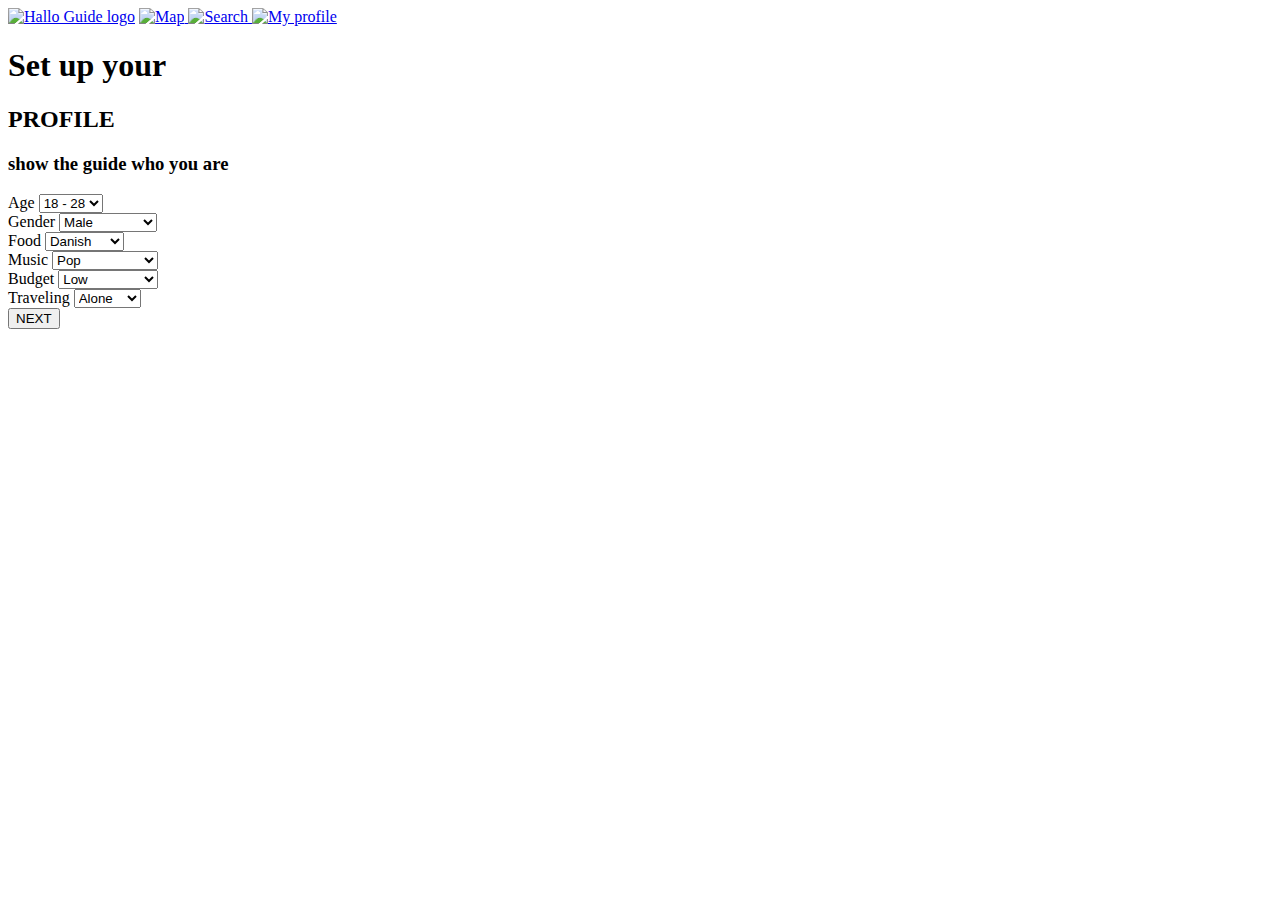
==== profile.html @ cd6b3743 "HTML validated" ====
<!DOCTYPE html>
<html lang="en">

<head>
    <meta charset="UTF-8">
    <title>Hallo Guide - Your local guide</title>
    <meta name="description" content="Your local guide to your likely favorites around the globe. Share your experiences and learn the inside tips of every city.">
    <meta name="viewport" content="width=device-width, initial-scale=1">
    <link rel="stylesheet" href="css/style.css">
    <link rel="icon" href="immg/smileyfav.png" type="image/png">
    <link href="https://fonts.googleapis.com/css?family=Work+Sans:100,200,300,400,500,600,700,800,900" rel="stylesheet">
</head>

<body>
<header>
    <a href="index.html"><img src="immg/hallo-logo.png" alt="Hallo Guide logo"></a>
    <a href=coffee.html>
    <img src="immg/map.png" class="profile" alt="Map">
    </a>
    <a href=search.html>
    <img src="immg/search.png" class="profile" alt="Search">
    </a>
    <a href=profile.html>
    <img src="immg/profile-grey.png" class="profile" alt="My profile">
    </a>
</header>
    <div id="headerz">
        <h1>Set up your</h1>
        <h2>PROFILE</h2>
        <h3>show the guide who you are</h3>
    </div>
    <div class="flexc">
        <article>
            <section>
                <td>Age</td>
                <td><select name="alder">
    <option value="1828">18 - 28</option>
    <option value="1828">29 - 38</option>
    <option value="1828">39 - 49</option>
    <option value="1828">50 - 65</option>
    <option value="1828">66+</option>
</select></td>
            </section>
            <section>
                <td>Gender</td>
                <td><select name="alder">
    <option value="1828">Male</option>
        <option value="1828">Female</option>
    <option value="1828">Transgender</option>
       </select></td>
            </section>
            <section>
                <td>Food</td>
                <td><select name="alder">
    <option value="1828">Danish</option>
    <option value="1828">Italian</option>
        <option value="1828">Greek</option>
    <option value="1828">Turkish</option>
    <option value="1828">Asian</option>
    <option value="1828">Sushi</option>
    <option value="1828">Indian</option>
    <option value="1828">French</option>
    <option value="1828">Spanish</option>
    <option value="1828">American</option>      
       </select></td>
            </section>
            <section>
                <td>Music</td>
                <td><select name="alder">
                        <option value="1828">Pop</option>
        <option value="1828">Rock</option>
    <option value="1828">Heavy Metal</option>
    <option value="1828">Reggae</option>
        <option value="1828">Rap / Hip Hop</option>
    <option value="1828">Jazz</option>
        <option value="1828">Blues</option>
            <option value="1828">Indie</option>
                    <option value="1828">Soul</option>
        <option value="1828">Funk</option>
                    <option value="1828">Folk</option>
                        </select></td>
            </section>
            <section>
                <td>Budget</td>
                <td><select name="alder">
    <option value="1828">Low</option>
    <option value="1828">Low-Medium</option>
    <option value="1828">Medium</option>
    <option value="1828">Medium-high</option>
    <option value="1828">High</option>
       </select></td>
            </section>
            <section>
                <td>Traveling</td>
                <td><select name="alder">
    <option value="1828">Alone</option>
    <option value="1828">Friends</option>
    <option value="1828">Group</option>
     <option value="1828">Family</option>
    <option value="1828">Couple</option>
    <option value="1828">School</option>
</select></td>
            </section>
        </article>
        <a href="search.html" id="buzz"><button>NEXT</button></a></div>
    <script src="https://unpkg.com/scrollreveal"></script>
    <script>
        ScrollReveal().reveal('#buzz', {
            delay: 450,
            duration: 1000,
            reset: true
        });
    </script>
</body>

</html>
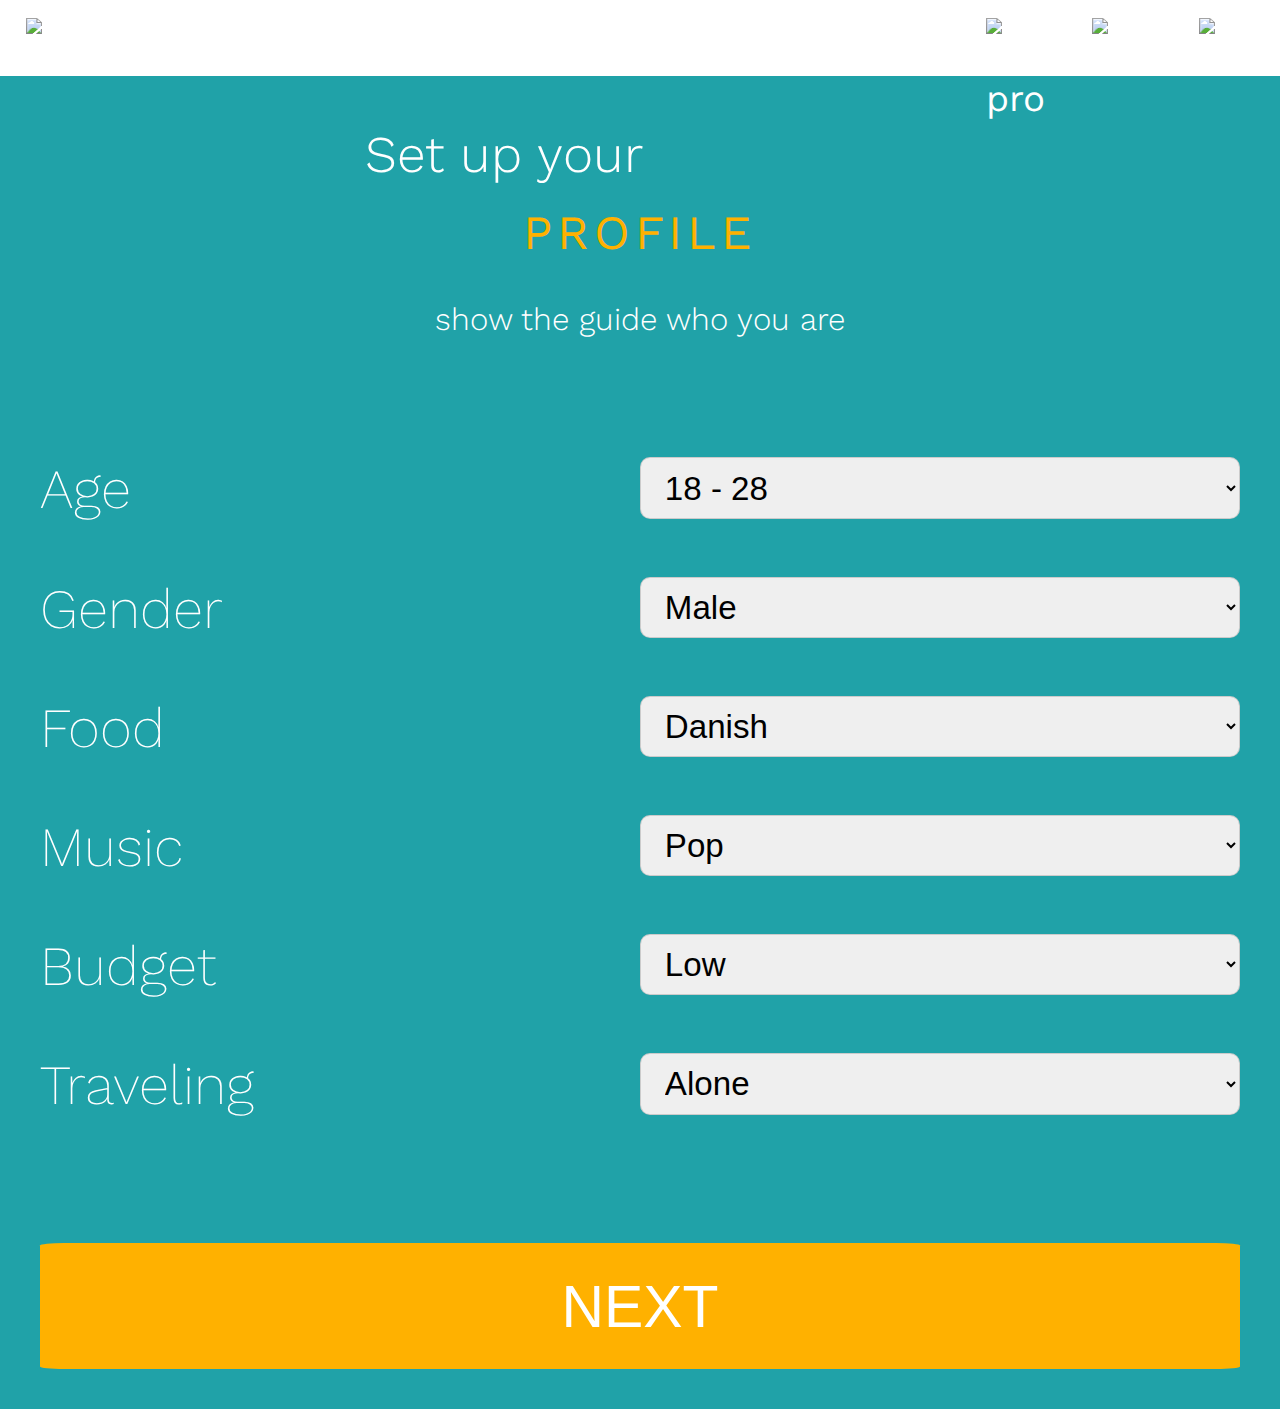
==== commit 4b2a28bf: "Add files via upload" ====
--- a/profile.html
+++ b/profile.html
@@ -7,23 +7,23 @@
     <meta name="description" content="Your local guide to your likely favorites around the globe. Share your experiences and learn the inside tips of every city.">
     <meta name="viewport" content="width=device-width, initial-scale=1">
     <link rel="stylesheet" href="css/style.css">
-    <link rel="icon" href="immg/smileyfav.png" type="image/png">
+    <link rel="icon" href="immg/hgicon.png" type="image/png">
     <link href="https://fonts.googleapis.com/css?family=Work+Sans:100,200,300,400,500,600,700,800,900" rel="stylesheet">
 </head>
 
 <body>
-<header>
-    <a href="index.html"><img src="immg/hallo-logo.png" alt="Hallo Guide logo"></a>
-    <a href=coffee.html>
+    <header>
+        <a href="index.html"><img src="immg/hallo-logo.png" alt="Hallo Guide logo"></a>
+        <a href=coffee.html>
     <img src="immg/map.png" class="profile" alt="Map">
     </a>
-    <a href=search.html>
+        <a href=search.html>
     <img src="immg/search.png" class="profile" alt="Search">
     </a>
-    <a href=profile.html>
+        <a href=profile.html>
     <img src="immg/profile-grey.png" class="profile" alt="My profile">
     </a>
-</header>
+    </header>
     <div id="headerz">
         <h1>Set up your</h1>
         <h2>PROFILE</h2>
--- a/css/style.css
+++ b/css/style.css
@@ -0,0 +1,258 @@
+html {
+    background-color: #20a2a8;
+    background-repeat: no-repeat;
+    background-position: left;
+    background-size: cover;
+    font-family: "Work Sans", sans-serif;
+    color: white;
+    width: 100%;
+    min-height: 100%;
+    font-size: 1.3em;
+}
+
+body {
+    margin: 0;
+    padding: 0;
+}
+
+#map {
+    position: absolute;
+    width: 100%;
+    height: 100%;
+}
+
+.flexc {
+    margin: 1.1em;
+}
+
+h1 {
+    margin-top: 0em;
+    font-size: 1.4em;
+    color: #fff;
+    font-weight: 300;
+    text-align: center;
+}
+
+h2 {
+    color: #ffb100;
+    margin-top: -.3em;
+    font-size: 1.3em;
+    text-align: center;
+    font-weight: 400;
+    letter-spacing: .1em;
+}
+
+h3 {
+    text-align: center;
+    font-size: .85em;
+    animation-name: hmm;
+    animation-duration: 8s;
+    animation-iteration-count: infinite;
+    font-weight: 300;
+    color: #fff;
+}
+
+a:active {
+    text-decoration: none;
+}
+
+#headerz {
+    padding: 1.3em;
+}
+
+@keyframes hmm {
+    0% {
+        opacity: 0;
+    }
+
+    5% {
+        opacity: .2;
+    }
+
+    50% {
+        opacity: 1;
+    }
+    85% {
+        opacity: .8;
+    }
+
+    100% {
+        opacity: 0;
+    }
+}
+
+header {
+    background: white;
+    width: 100%;
+    height: 100%;
+    margin-top: -1em;
+}
+
+header a:active {
+    text-decoration: none;
+}
+
+img {
+    padding-top: 1.5em;
+    padding-bottom: .2em;
+    padding-left: .4em;
+    width: 3em;
+}
+
+.profile {
+    float: right;
+    width: 1.2em;
+    padding-right: .6em;
+
+}
+
+form {
+    padding-bottom: .7em;
+    font-size: 1.6em;
+    font-weight: 300;
+}
+
+section {
+    padding-bottom: 1em;
+    font-size: 1.5em;
+    font-weight: 200;
+}
+
+select {
+    float: right;
+    width: 50%;
+    min-height: 1.85em;
+    font-size: .6em;
+    padding-left: .6em;
+    border-color: rgba(132, 132, 132, 0.33);
+    color: #000;
+    border-radius: .3em;
+}
+
+button {
+    align-items: center;
+    padding: .5em;
+    width: 100%;
+    font-size: 1.6em;
+    background: #ffb100;
+    color: white;
+    font-weight: 400;
+    border: black 0em;
+    cursor: pointer;
+    margin-top: 1.2em;
+    border-radius: 2%;
+}
+
+a {
+    color: white;
+    text-decoration: none;
+}
+
+button:hover {
+    background: rgba(255, 177, 0, 0.84);
+}
+
+/* Custommin-ize the label (the container) */
+
+.container {
+    color: white;
+    display: block;
+    position: relative;
+    padding-left: 2em;
+    cursor: pointer;
+    font-size: 1.5em;
+    -webkit-user-select: none;
+    -moz-user-select: none;
+    -ms-user-select: none;
+    user-select: none;
+    font-weight: 200;
+}
+
+/* Hide the browser's default checkbox */
+
+.container input {
+    position: absolute;
+    opacity: 0;
+    cursor: pointer;
+}
+
+/* Create a custom checkbox */
+
+.checkmark {
+    position: absolute;
+    top: 0;
+    left: 0;
+    height: 1.2em;
+    ;
+    width: 1.2em;
+    background-color: #eee;
+    border-radius: .2em;
+}
+
+/* On mouse-over, add a grey background color */
+
+.container:hover input ~ .checkmark {
+    border: #000;
+}
+
+/* When the checkbox is checked, add a blue background */
+
+.container input:checked ~ .checkmark {
+    background-color: #ffb100;
+}
+
+/* Create the checkmark/indicator (hidden when not checked) */
+
+.checkmark:after {
+    content: "";
+    position: absolute;
+    display: none;
+}
+
+/* Show the checkmark when checked */
+
+.container input:checked ~ .checkmark:after {
+    display: block;
+}
+
+/* Style the checkmark/indicator */
+
+.container .checkmark:after {
+    left: .48em;
+    top: .25em;
+    width: .2em;
+    height: .5em;
+    border: solid white;
+    border-width: 0 3px 3px 0;
+    -webkit-transform: rotate(45deg);
+    -ms-transform: rotate(45deg);
+    transform: rotate(45deg);
+}
+
+#welcome {
+    align-items: center;
+    width: 100%;
+}
+
+@media screen and (min-width: 442px) {
+    html {
+        font-size: 2.3em;
+    }
+
+    #welcome {
+        padding: 3em;
+    }
+
+    img {
+        padding-top: 1.5em;
+        padding-bottom: .4em;
+        padding-left: .7em;
+        width: 4em;
+    }
+
+    .profile {
+        float: right;
+        width: 1.6em;
+        padding-right: .6em;
+    }
+}
